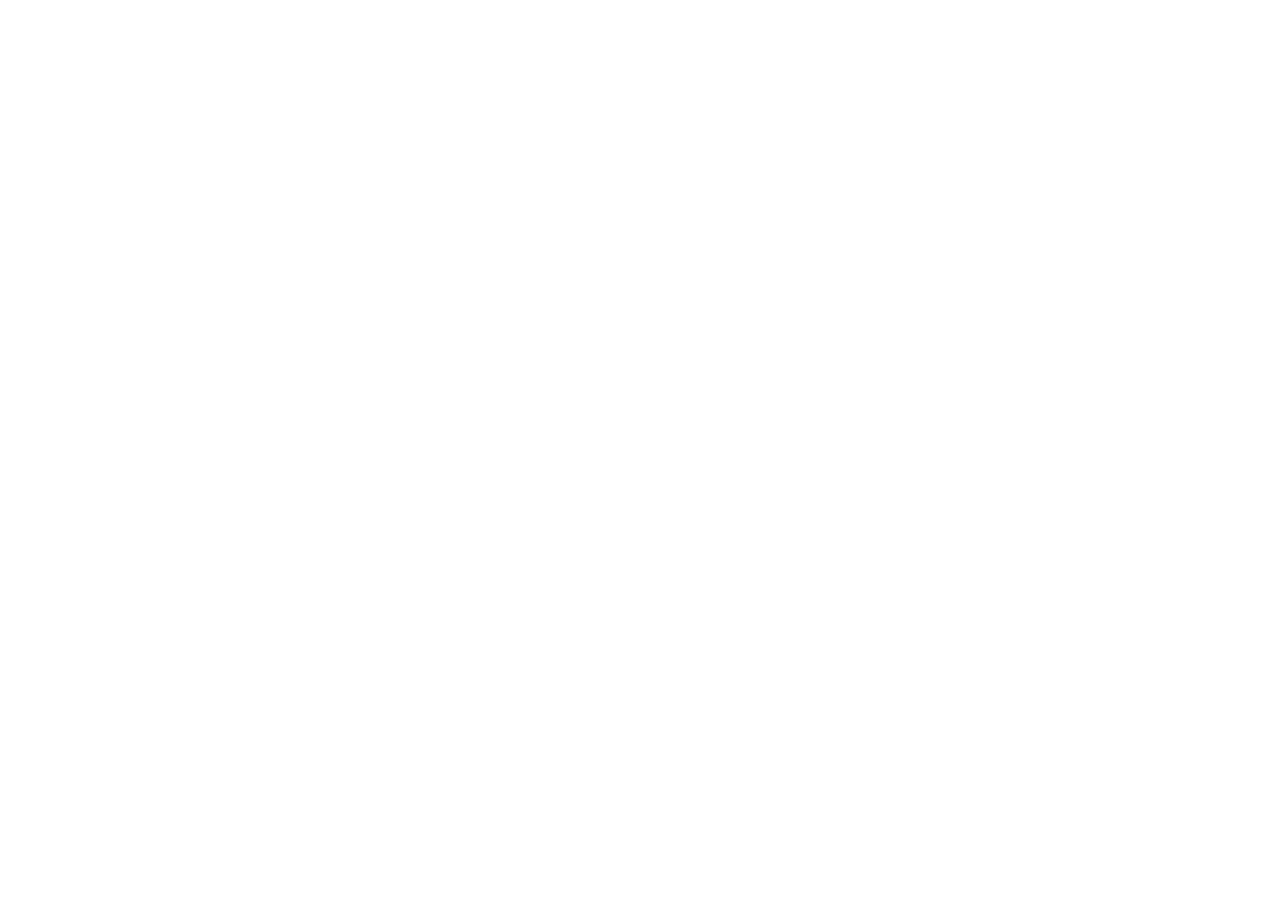
==== index.html @ bb05e60a "Redirect to http://about.me/amilarukshan page" ====
<!DOCTYPE html>
<html>
<head>
<title>Amila Rukshan's Bolg</title>
<META http-equiv="refresh" content="2;URL=http://about.me/amilarukshan">
<link rel="shortcut icon" href="Assets/Icons/AmilaRukshan.ico" >
<style type="text/css">
body
{
background-image:url("http://www.migrantyouthproject.org/wp-content/uploads/2013/05/under_construction.jpg");
background-repeat:no-repeat;
background-size:100% ;
}
</style>
</head>
<body>
<!-- Google Tag Manager -->
<noscript><iframe src="//www.googletagmanager.com/ns.html?id=GTM-TGQKTN"
height="0" width="0" style="display:none;visibility:hidden"></iframe></noscript>
<script type="text/javascript">(function(w,d,s,l,i){w[l]=w[l]||[];w[l].push({'gtm.start':
new Date().getTime(),event:'gtm.js'});var f=d.getElementsByTagName(s)[0],
j=d.createElement(s),dl=l!='dataLayer'?'&l='+l:'';j.async=true;j.src=
'//www.googletagmanager.com/gtm.js?id='+i+dl;f.parentNode.insertBefore(j,f);
})(window,document,'script','dataLayer','GTM-TGQKTN');</script>
<!-- End Google Tag Manager -->

<!--Hello World
This site is under construction-->


</body>
<script type="text/javascript"
  (function(i,s,o,g,r,a,m){i['GoogleAnalyticsObject']=r;i[r]=i[r]||function(){
  (i[r].q=i[r].q||[]).push(arguments)},i[r].l=1*new Date();a=s.createElement(o),
  m=s.getElementsByTagName(o)[0];a.async=1;a.src=g;m.parentNode.insertBefore(a,m)
  })(window,document,'script','//www.google-analytics.com/analytics.js','ga');

  ga('create', 'UA-49198252-1', 'amilarukshan.github.io');
  ga('send', 'pageview');

</script>
</html>
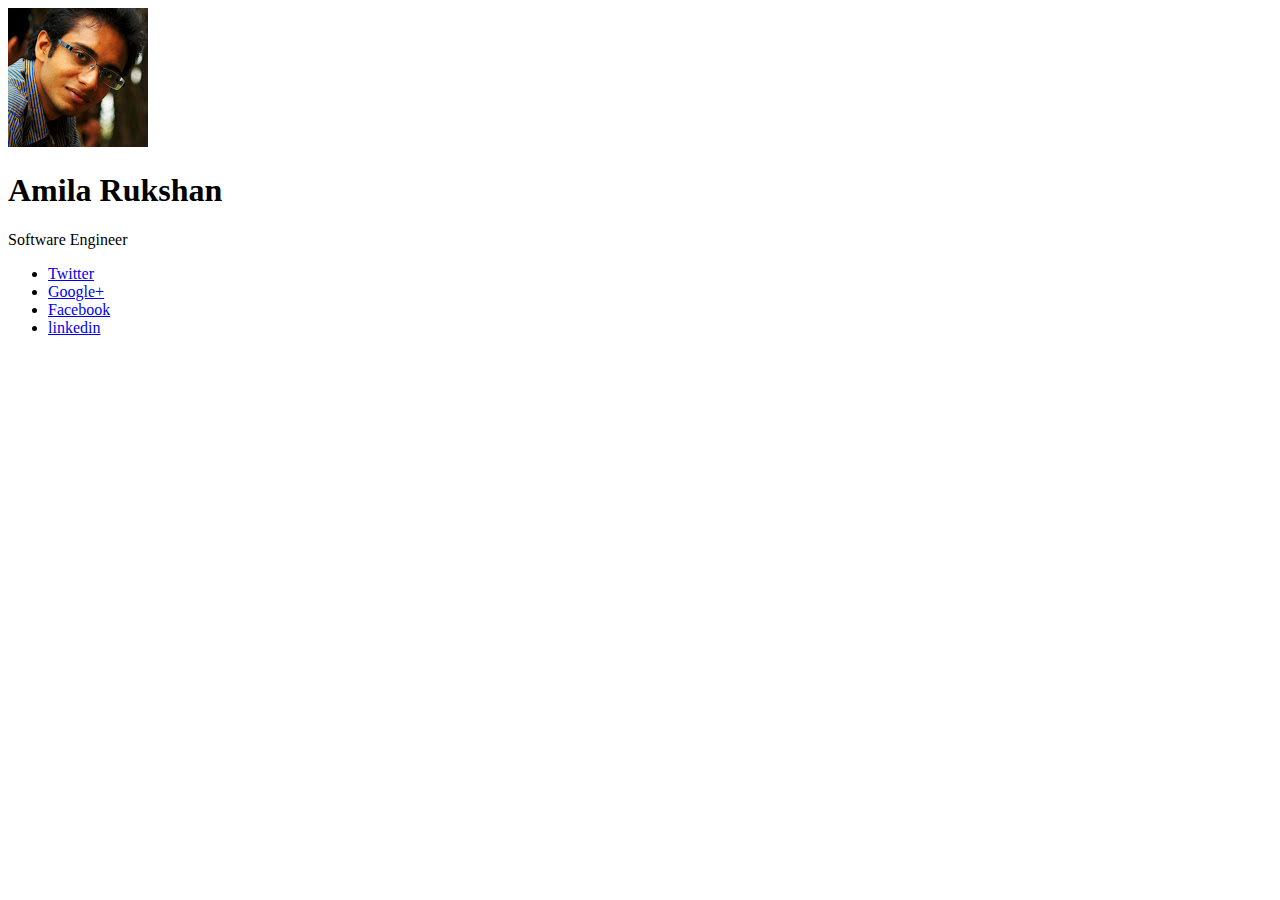
==== commit d322782f: "add new items" ====
--- a/index.html
+++ b/index.html
@@ -1,42 +1,61 @@
-<!DOCTYPE html>
+<!DOCTYPE HTML>
+<!--
+	Identity by HTML5 UP
+	html5up.net | @n33co
+	Free for personal and commercial use under the CCA 3.0 license (html5up.net/license)
+-->
 <html>
-<head>
-<title>Amila Rukshan's Bolg</title>
-<META http-equiv="refresh" content="2;URL=http://about.me/amilarukshan">
-<link rel="shortcut icon" href="Assets/Icons/AmilaRukshan.ico" >
-<style type="text/css">
-body
-{
-background-image:url("http://www.migrantyouthproject.org/wp-content/uploads/2013/05/under_construction.jpg");
-background-repeat:no-repeat;
-background-size:100% ;
-}
-</style>
-</head>
-<body>
-<!-- Google Tag Manager -->
-<noscript><iframe src="//www.googletagmanager.com/ns.html?id=GTM-TGQKTN"
-height="0" width="0" style="display:none;visibility:hidden"></iframe></noscript>
-<script type="text/javascript">(function(w,d,s,l,i){w[l]=w[l]||[];w[l].push({'gtm.start':
-new Date().getTime(),event:'gtm.js'});var f=d.getElementsByTagName(s)[0],
-j=d.createElement(s),dl=l!='dataLayer'?'&l='+l:'';j.async=true;j.src=
-'//www.googletagmanager.com/gtm.js?id='+i+dl;f.parentNode.insertBefore(j,f);
-})(window,document,'script','dataLayer','GTM-TGQKTN');</script>
-<!-- End Google Tag Manager -->
+	<head>
+		<title>Amila Rukshan Identity</title>
+		<meta charset="utf-8" />
+        <link rel="shortcut icon" href="images/icon/AmilaRukshan.ico" >
+		<meta name="viewport" content="width=device-width, initial-scale=1" />
+		<!--[if lte IE 8]><script src="assets/js/html5shiv.js"></script><![endif]-->
+		<link rel="stylesheet" href="assets/css/main.css" />
+		<!--[if lte IE 9]><link rel="stylesheet" href="assets/css/ie9.css" /><![endif]-->
+		<!--[if lte IE 8]><link rel="stylesheet" href="assets/css/ie8.css" /><![endif]-->
+		<noscript><link rel="stylesheet" href="assets/css/noscript.css" /></noscript>
+	</head>
+	<body class="is-loading">
 
-<!--Hello World
-This site is under construction-->
+		<!-- Wrapper -->
+			<div id="wrapper">
 
+				<!-- Main -->
+					<section id="main">
+						<header>
+							<span class="avatar"><img src="images/avatar.jpg" alt="" /></span>
+							<h1>Amila Rukshan</h1>
+							<p>Software Engineer</p>
+						</header>					
+						<footer>
+							<ul class="icons">
+								<li><a href="#" class="fa-twitter">Twitter</a></li>
+								<li><a href="#" class="fa-google-plus">Google+</a></li>
+								<li><a href="#" class="fa-facebook">Facebook</a></li>
+								<li><a href="#" class="fa-linkedin">linkedin</a></li>
+							</ul>
+						</footer>
+					</section>
 
-</body>
-<script type="text/javascript"
-  (function(i,s,o,g,r,a,m){i['GoogleAnalyticsObject']=r;i[r]=i[r]||function(){
-  (i[r].q=i[r].q||[]).push(arguments)},i[r].l=1*new Date();a=s.createElement(o),
-  m=s.getElementsByTagName(o)[0];a.async=1;a.src=g;m.parentNode.insertBefore(a,m)
-  })(window,document,'script','//www.google-analytics.com/analytics.js','ga');
+				<!-- Footer -->
+					<footer id="footer">
+						<!--<ul class="copyright">
+							<li>&copy; Jane Doe</li>
+							<li>Design: <a href="http://html5up.net">HTML5 UP</a></li>
+						</ul>-->
+					</footer>
 
-  ga('create', 'UA-49198252-1', 'amilarukshan.github.io');
-  ga('send', 'pageview');
+			</div>
 
-</script>
-</html>
+		<!-- Scripts -->
+			<!--[if lte IE 8]><script src="assets/js/respond.min.js"></script><![endif]-->
+			<script>
+				if ('addEventListener' in window) {
+					window.addEventListener('load', function() { document.body.className = document.body.className.replace(/\bis-loading\b/, ''); });
+					document.body.className += (navigator.userAgent.match(/(MSIE|rv:11\.0)/) ? ' is-ie' : '');
+				}
+			</script>
+
+	</body>
+</html>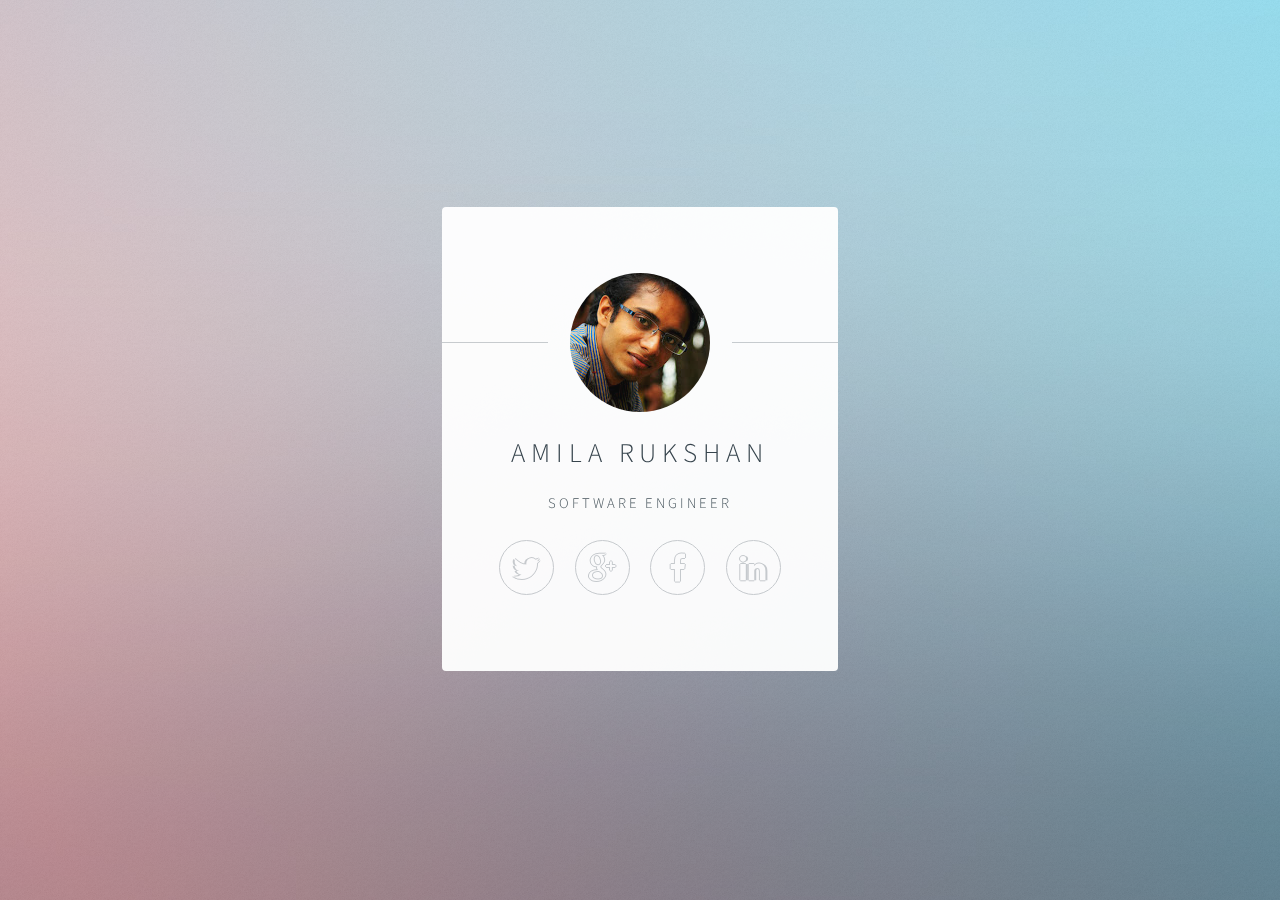
==== commit 646e2dca: "chnage path" ====
--- a/index.html
+++ b/index.html
@@ -10,11 +10,11 @@
 		<meta charset="utf-8" />
         <link rel="shortcut icon" href="images/icon/AmilaRukshan.ico" >
 		<meta name="viewport" content="width=device-width, initial-scale=1" />
-		<!--[if lte IE 8]><script src="assets/js/html5shiv.js"></script><![endif]-->
-		<link rel="stylesheet" href="assets/css/main.css" />
-		<!--[if lte IE 9]><link rel="stylesheet" href="assets/css/ie9.css" /><![endif]-->
-		<!--[if lte IE 8]><link rel="stylesheet" href="assets/css/ie8.css" /><![endif]-->
-		<noscript><link rel="stylesheet" href="assets/css/noscript.css" /></noscript>
+		<!--[if lte IE 8]><script src="Assets/js/html5shiv.js"></script><![endif]-->
+		<link rel="stylesheet" href="Assets/css/main.css" />
+		<!--[if lte IE 9]><link rel="stylesheet" href="Assets/css/ie9.css" /><![endif]-->
+		<!--[if lte IE 8]><link rel="stylesheet" href="Assets/css/ie8.css" /><![endif]-->
+		<noscript><link rel="stylesheet" href="Assets/css/noscript.css" /></noscript>
 	</head>
 	<body class="is-loading">
 
@@ -49,7 +49,7 @@
 			</div>
 
 		<!-- Scripts -->
-			<!--[if lte IE 8]><script src="assets/js/respond.min.js"></script><![endif]-->
+			<!--[if lte IE 8]><script src="Assets/js/respond.min.js"></script><![endif]-->
 			<script>
 				if ('addEventListener' in window) {
 					window.addEventListener('load', function() { document.body.className = document.body.className.replace(/\bis-loading\b/, ''); });
--- a/Assets/css/main.css
+++ b/Assets/css/main.css
@@ -0,0 +1,856 @@
+@charset "UTF-8";
+@import url(font-awesome.min.css);
+@import url("http://fonts.googleapis.com/css?family=Source+Sans+Pro:300");
+
+/*
+	Identity by HTML5 UP
+	html5up.net | @n33co
+	Free for personal and commercial use under the CCA 3.0 license (html5up.net/license)
+*/
+
+/* Reset */
+
+	html, body, div, span, applet, object, iframe, h1, h2, h3, h4, h5, h6, p, blockquote, pre, a, abbr, acronym, address, big, cite, code, del, dfn, em, img, ins, kbd, q, s, samp, small, strike, strong, sub, sup, tt, var, b, u, i, center, dl, dt, dd, ol, ul, li, fieldset, form, label, legend, table, caption, tbody, tfoot, thead, tr, th, td, article, aside, canvas, details, embed, figure, figcaption, footer, header, hgroup, menu, nav, output, ruby, section, summary, time, mark, audio, video {
+		margin: 0;
+		padding: 0;
+		border: 0;
+		font-size: 100%;
+		font: inherit;
+		vertical-align: baseline;
+	}
+
+	article, aside, details, figcaption, figure, footer, header, hgroup, menu, nav, section {
+		display: block;
+	}
+
+	body {
+		line-height: 1;
+	}
+
+	ol, ul {
+		list-style: none;
+	}
+
+	blockquote, q {
+		quotes: none;
+	}
+
+	blockquote:before, blockquote:after, q:before, q:after {
+		content: '';
+		content: none;
+	}
+
+	table {
+		border-collapse: collapse;
+		border-spacing: 0;
+	}
+
+	body {
+		-webkit-text-size-adjust: none;
+	}
+
+/* Box Model */
+
+	*, *:before, *:after {
+		-moz-box-sizing: border-box;
+		-webkit-box-sizing: border-box;
+		box-sizing: border-box;
+	}
+
+/* Basic */
+
+	@media screen and (max-width: 480px) {
+
+		html, body {
+			min-width: 320px;
+		}
+
+	}
+
+	body.is-loading *, body.is-loading *:before, body.is-loading *:after {
+		-moz-animation: none !important;
+		-webkit-animation: none !important;
+		-ms-animation: none !important;
+		animation: none !important;
+		-moz-transition: none !important;
+		-webkit-transition: none !important;
+		-ms-transition: none !important;
+		transition: none !important;
+	}
+
+	html {
+		height: 100%;
+	}
+
+	body {
+		height: 100%;
+		background-color: #ffffff;
+		background-image: url("images/overlay.png"), -moz-linear-gradient(60deg, rgba(255, 165, 150, 0.5) 5%, rgba(0, 228, 255, 0.35)), url("../../images/bg.jpg");
+		background-image: url("images/overlay.png"), -webkit-linear-gradient(60deg, rgba(255, 165, 150, 0.5) 5%, rgba(0, 228, 255, 0.35)), url("../../images/bg.jpg");
+		background-image: url("images/overlay.png"), -ms-linear-gradient(60deg, rgba(255, 165, 150, 0.5) 5%, rgba(0, 228, 255, 0.35)), url("../../images/bg.jpg");
+		background-image: url("images/overlay.png"), linear-gradient(60deg, rgba(255, 165, 150, 0.5) 5%, rgba(0, 228, 255, 0.35)), url("../../images/bg.jpg");
+		background-repeat: repeat,			no-repeat,			no-repeat;
+		background-size: 100px 100px, cover,				cover;
+		background-position: top left,		center center,		bottom center;
+		background-attachment: fixed,			fixed,				fixed;
+	}
+
+		body:after {
+			content: '';
+			display: block;
+			position: fixed;
+			top: 0;
+			left: 0;
+			width: 100%;
+			height: inherit;
+			opacity: 0;
+			z-index: 1;
+			background-color: #ffffff;
+			background-image: url("images/overlay.png"), -moz-linear-gradient(60deg, rgba(255, 165, 150, 0.5) 5%, rgba(0, 228, 255, 0.35));
+			background-image: url("images/overlay.png"), -webkit-linear-gradient(60deg, rgba(255, 165, 150, 0.5) 5%, rgba(0, 228, 255, 0.35));
+			background-image: url("images/overlay.png"), -ms-linear-gradient(60deg, rgba(255, 165, 150, 0.5) 5%, rgba(0, 228, 255, 0.35));
+			background-image: url("images/overlay.png"), linear-gradient(60deg, rgba(255, 165, 150, 0.5) 5%, rgba(0, 228, 255, 0.35));
+			background-repeat: repeat,			no-repeat;
+			background-size: 100px 100px, cover;
+			background-position: top left,		center center;
+			-moz-transition: opacity 1.75s ease-out;
+			-webkit-transition: opacity 1.75s ease-out;
+			-ms-transition: opacity 1.75s ease-out;
+			transition: opacity 1.75s ease-out;
+		}
+
+		body.is-loading:after {
+			opacity: 1;
+		}
+
+/* Type */
+
+	body, input, select, textarea {
+		color: #414f57;
+		font-family: "Source Sans Pro", Helvetica, sans-serif;
+		font-size: 14pt;
+		font-weight: 300;
+		line-height: 2;
+		letter-spacing: 0.2em;
+		text-transform: uppercase;
+	}
+
+		@media screen and (max-width: 1680px) {
+
+			body, input, select, textarea {
+				font-size: 11pt;
+			}
+
+		}
+
+		@media screen and (max-width: 480px) {
+
+			body, input, select, textarea {
+				font-size: 10pt;
+				line-height: 1.75;
+			}
+
+		}
+
+	a {
+		-moz-transition: color 0.2s ease, border-color 0.2s ease;
+		-webkit-transition: color 0.2s ease, border-color 0.2s ease;
+		-ms-transition: color 0.2s ease, border-color 0.2s ease;
+		transition: color 0.2s ease, border-color 0.2s ease;
+		color: inherit;
+		text-decoration: none;
+	}
+
+		a:before {
+			-moz-transition: color 0.2s ease, text-shadow 0.2s ease;
+			-webkit-transition: color 0.2s ease, text-shadow 0.2s ease;
+			-ms-transition: color 0.2s ease, text-shadow 0.2s ease;
+			transition: color 0.2s ease, text-shadow 0.2s ease;
+		}
+
+		a:hover {
+			color: #ff7496;
+		}
+
+	strong, b {
+		color: #313f47;
+	}
+
+	em, i {
+		font-style: italic;
+	}
+
+	p {
+		margin: 0 0 1.5em 0;
+	}
+
+	h1, h2, h3, h4, h5, h6 {
+		color: #313f47;
+		line-height: 1.5;
+		margin: 0 0 0.75em 0;
+	}
+
+		h1 a, h2 a, h3 a, h4 a, h5 a, h6 a {
+			color: inherit;
+			text-decoration: none;
+		}
+
+	h1 {
+		font-size: 1.85em;
+		letter-spacing: 0.22em;
+		margin: 0 0 0.525em 0;
+	}
+
+	h2 {
+		font-size: 1.25em;
+	}
+
+	h3 {
+		font-size: 1em;
+	}
+
+	h4 {
+		font-size: 1em;
+	}
+
+	h5 {
+		font-size: 1em;
+	}
+
+	h6 {
+		font-size: 1em;
+	}
+
+	@media screen and (max-width: 480px) {
+
+		h1 {
+			font-size: 1.65em;
+		}
+
+	}
+
+	sub {
+		font-size: 0.8em;
+		position: relative;
+		top: 0.5em;
+	}
+
+	sup {
+		font-size: 0.8em;
+		position: relative;
+		top: -0.5em;
+	}
+
+	hr {
+		border: 0;
+		border-bottom: solid 1px #c8cccf;
+		margin: 3em 0;
+	}
+
+/* Form */
+
+	form {
+		margin: 0 0 1.5em 0;
+	}
+
+		form > .field {
+			margin: 0 0 1.5em 0;
+		}
+
+			form > .field > :last-child {
+				margin-bottom: 0;
+			}
+
+	label {
+		color: #313f47;
+		display: block;
+		font-size: 0.9em;
+		margin: 0 0 0.75em 0;
+	}
+
+	input[type="text"],
+	input[type="password"],
+	input[type="email"],
+	input[type="tel"],
+	select,
+	textarea {
+		-moz-appearance: none;
+		-webkit-appearance: none;
+		-ms-appearance: none;
+		appearance: none;
+		border-radius: 4px;
+		border: solid 1px #c8cccf;
+		color: inherit;
+		display: block;
+		outline: 0;
+		padding: 0 1em;
+		text-decoration: none;
+		width: 100%;
+	}
+
+		input[type="text"]:invalid,
+		input[type="password"]:invalid,
+		input[type="email"]:invalid,
+		input[type="tel"]:invalid,
+		select:invalid,
+		textarea:invalid {
+			box-shadow: none;
+		}
+
+		input[type="text"]:focus,
+		input[type="password"]:focus,
+		input[type="email"]:focus,
+		input[type="tel"]:focus,
+		select:focus,
+		textarea:focus {
+			border-color: #ff7496;
+		}
+
+	.select-wrapper {
+		text-decoration: none;
+		display: block;
+		position: relative;
+	}
+
+		.select-wrapper:before {
+			content: "";
+			-moz-osx-font-smoothing: grayscale;
+			-webkit-font-smoothing: antialiased;
+			font-family: FontAwesome;
+			font-style: normal;
+			font-weight: normal;
+			text-transform: none !important;
+		}
+
+		.select-wrapper:before {
+			color: #c8cccf;
+			display: block;
+			height: 2.75em;
+			line-height: 2.75em;
+			pointer-events: none;
+			position: absolute;
+			right: 0;
+			text-align: center;
+			top: 0;
+			width: 2.75em;
+		}
+
+		.select-wrapper select::-ms-expand {
+			display: none;
+		}
+
+	input[type="text"],
+	input[type="password"],
+	input[type="email"],
+	select {
+		height: 2.75em;
+	}
+
+	textarea {
+		padding: 0.75em 1em;
+	}
+
+	input[type="checkbox"],
+	input[type="radio"] {
+		-moz-appearance: none;
+		-webkit-appearance: none;
+		-ms-appearance: none;
+		appearance: none;
+		display: block;
+		float: left;
+		margin-right: -2em;
+		opacity: 0;
+		width: 1em;
+		z-index: -1;
+	}
+
+		input[type="checkbox"] + label,
+		input[type="radio"] + label {
+			text-decoration: none;
+			color: #414f57;
+			cursor: pointer;
+			display: inline-block;
+			font-size: 1em;
+			font-weight: 300;
+			padding-left: 2.4em;
+			padding-right: 0.75em;
+			position: relative;
+		}
+
+			input[type="checkbox"] + label:before,
+			input[type="radio"] + label:before {
+				-moz-osx-font-smoothing: grayscale;
+				-webkit-font-smoothing: antialiased;
+				font-family: FontAwesome;
+				font-style: normal;
+				font-weight: normal;
+				text-transform: none !important;
+			}
+
+			input[type="checkbox"] + label:before,
+			input[type="radio"] + label:before {
+				border-radius: 4px;
+				border: solid 1px #c8cccf;
+				content: '';
+				display: inline-block;
+				height: 1.65em;
+				left: 0;
+				line-height: 1.58125em;
+				position: absolute;
+				text-align: center;
+				top: 0.15em;
+				width: 1.65em;
+			}
+
+		input[type="checkbox"]:checked + label:before,
+		input[type="radio"]:checked + label:before {
+			color: #ff7496;
+			content: '\f00c';
+		}
+
+		input[type="checkbox"]:focus + label:before,
+		input[type="radio"]:focus + label:before {
+			border-color: #ff7496;
+		}
+
+	input[type="checkbox"] + label:before {
+		border-radius: 4px;
+	}
+
+	input[type="radio"] + label:before {
+		border-radius: 100%;
+	}
+
+	::-webkit-input-placeholder {
+		color: #616f77 !important;
+		opacity: 1.0;
+	}
+
+	:-moz-placeholder {
+		color: #616f77 !important;
+		opacity: 1.0;
+	}
+
+	::-moz-placeholder {
+		color: #616f77 !important;
+		opacity: 1.0;
+	}
+
+	:-ms-input-placeholder {
+		color: #616f77 !important;
+		opacity: 1.0;
+	}
+
+	.formerize-placeholder {
+		color: #616f77 !important;
+		opacity: 1.0;
+	}
+
+/* Icon */
+
+	.icon {
+		text-decoration: none;
+		position: relative;
+		border-bottom: none;
+	}
+
+		.icon:before {
+			-moz-osx-font-smoothing: grayscale;
+			-webkit-font-smoothing: antialiased;
+			font-family: FontAwesome;
+			font-style: normal;
+			font-weight: normal;
+			text-transform: none !important;
+		}
+
+		.icon > .label {
+			display: none;
+		}
+
+/* List */
+
+	ol {
+		list-style: decimal;
+		margin: 0 0 1.5em 0;
+		padding-left: 1.25em;
+	}
+
+		ol li {
+			padding-left: 0.25em;
+		}
+
+	ul {
+		list-style: disc;
+		margin: 0 0 1.5em 0;
+		padding-left: 1em;
+	}
+
+		ul li {
+			padding-left: 0.5em;
+		}
+
+		ul.alt {
+			list-style: none;
+			padding-left: 0;
+		}
+
+			ul.alt li {
+				border-top: solid 1px #c8cccf;
+				padding: 0.5em 0;
+			}
+
+				ul.alt li:first-child {
+					border-top: 0;
+					padding-top: 0;
+				}
+
+		ul.icons {
+			cursor: default;
+			list-style: none;
+			padding-left: 0;
+			margin-top: -0.675em;
+		}
+
+			ul.icons li {
+				display: inline-block;
+				padding: 0.675em 0.5em;
+			}
+
+				ul.icons li a {
+					text-decoration: none;
+					position: relative;
+					display: block;
+					width: 3.75em;
+					height: 3.75em;
+					border-radius: 100%;
+					border: solid 1px #c8cccf;
+					line-height: 3.75em;
+					overflow: hidden;
+					text-align: center;
+					text-indent: 3.75em;
+					white-space: nowrap;
+				}
+
+					ul.icons li a:before {
+						-moz-osx-font-smoothing: grayscale;
+						-webkit-font-smoothing: antialiased;
+						font-family: FontAwesome;
+						font-style: normal;
+						font-weight: normal;
+						text-transform: none !important;
+					}
+
+					ul.icons li a:before {
+						color: #ffffff;
+						text-shadow: 1.25px 0px 0px #c8cccf, -1.25px 0px 0px #c8cccf, 0px 1.25px 0px #c8cccf, 0px -1.25px 0px #c8cccf;
+					}
+
+					ul.icons li a:hover:before {
+						text-shadow: 1.25px 0px 0px #ff7496, -1.25px 0px 0px #ff7496, 0px 1.25px 0px #ff7496, 0px -1.25px 0px #ff7496;
+					}
+
+					ul.icons li a:before {
+						position: absolute;
+						top: 0;
+						left: 0;
+						width: inherit;
+						height: inherit;
+						font-size: 1.85rem;
+						line-height: inherit;
+						text-align: center;
+						text-indent: 0;
+					}
+
+					ul.icons li a:hover {
+						border-color: #ff7496;
+					}
+
+			@media screen and (max-width: 480px) {
+
+				ul.icons li a:before {
+					font-size: 1.5rem;
+				}
+
+			}
+
+		ul.actions {
+			cursor: default;
+			list-style: none;
+			padding-left: 0;
+		}
+
+			ul.actions li {
+				display: inline-block;
+				padding: 0 0.75em 0 0;
+				vertical-align: middle;
+			}
+
+				ul.actions li:last-child {
+					padding-right: 0;
+				}
+
+	dl {
+		margin: 0 0 1.5em 0;
+	}
+
+		dl dt {
+			display: block;
+			margin: 0 0 0.75em 0;
+		}
+
+		dl dd {
+			margin-left: 1.5em;
+		}
+
+/* Button */
+
+	input[type="submit"],
+	input[type="reset"],
+	input[type="button"],
+	button,
+	.button {
+		-moz-appearance: none;
+		-webkit-appearance: none;
+		-ms-appearance: none;
+		appearance: none;
+		-moz-transition: background-color 0.2s ease-in-out, border-color 0.2s ease-in-out, color 0.2s ease-in-out;
+		-webkit-transition: background-color 0.2s ease-in-out, border-color 0.2s ease-in-out, color 0.2s ease-in-out;
+		-ms-transition: background-color 0.2s ease-in-out, border-color 0.2s ease-in-out, color 0.2s ease-in-out;
+		transition: background-color 0.2s ease-in-out, border-color 0.2s ease-in-out, color 0.2s ease-in-out;
+		display: inline-block;
+		height: 2.75em;
+		line-height: 2.75em;
+		padding: 0 1.5em;
+		background-color: transparent;
+		border-radius: 4px;
+		border: solid 1px #c8cccf;
+		color: #414f57 !important;
+		cursor: pointer;
+		text-align: center;
+		text-decoration: none;
+		white-space: nowrap;
+	}
+
+		input[type="submit"]:hover,
+		input[type="reset"]:hover,
+		input[type="button"]:hover,
+		button:hover,
+		.button:hover {
+			border-color: #ff7496;
+			color: #ff7496 !important;
+		}
+
+		input[type="submit"].icon,
+		input[type="reset"].icon,
+		input[type="button"].icon,
+		button.icon,
+		.button.icon {
+			padding-left: 1.35em;
+		}
+
+			input[type="submit"].icon:before,
+			input[type="reset"].icon:before,
+			input[type="button"].icon:before,
+			button.icon:before,
+			.button.icon:before {
+				margin-right: 0.5em;
+			}
+
+		input[type="submit"].fit,
+		input[type="reset"].fit,
+		input[type="button"].fit,
+		button.fit,
+		.button.fit {
+			display: block;
+			width: 100%;
+			margin: 0 0 0.75em 0;
+		}
+
+		input[type="submit"].small,
+		input[type="reset"].small,
+		input[type="button"].small,
+		button.small,
+		.button.small {
+			font-size: 0.8em;
+		}
+
+		input[type="submit"].big,
+		input[type="reset"].big,
+		input[type="button"].big,
+		button.big,
+		.button.big {
+			font-size: 1.35em;
+		}
+
+		input[type="submit"].disabled, input[type="submit"]:disabled,
+		input[type="reset"].disabled,
+		input[type="reset"]:disabled,
+		input[type="button"].disabled,
+		input[type="button"]:disabled,
+		button.disabled,
+		button:disabled,
+		.button.disabled,
+		.button:disabled {
+			-moz-pointer-events: none;
+			-webkit-pointer-events: none;
+			-ms-pointer-events: none;
+			pointer-events: none;
+			opacity: 0.5;
+		}
+
+/* Main */
+
+	#main {
+		position: relative;
+		max-width: 100%;
+		min-width: 27em;
+		padding: 4.5em 3em 3em 3em ;
+		background: #ffffff;
+		border-radius: 4px;
+		cursor: default;
+		opacity: 0.95;
+		text-align: center;
+		-moz-transform-origin: 50% 50%;
+		-webkit-transform-origin: 50% 50%;
+		-ms-transform-origin: 50% 50%;
+		transform-origin: 50% 50%;
+		-moz-transform: rotateX(0deg);
+		-webkit-transform: rotateX(0deg);
+		-ms-transform: rotateX(0deg);
+		transform: rotateX(0deg);
+		-moz-transition: opacity 1s ease, -moz-transform 1s ease;
+		-webkit-transition: opacity 1s ease, -webkit-transform 1s ease;
+		-ms-transition: opacity 1s ease, -ms-transform 1s ease;
+		transition: opacity 1s ease, transform 1s ease;
+	}
+
+		#main .avatar {
+			position: relative;
+			display: block;
+			margin-bottom: 1.5em;
+		}
+
+			#main .avatar img {
+				display: block;
+				margin: 0 auto;
+				border-radius: 100%;
+				box-shadow: 0 0 0 1.5em #ffffff;
+			}
+
+			#main .avatar:before {
+				content: '';
+				display: block;
+				position: absolute;
+				top: 50%;
+				left: -3em;
+				width: calc(100% + 6em);
+				height: 1px;
+				z-index: -1;
+				background: #c8cccf;
+			}
+
+		@media screen and (max-width: 480px) {
+
+			#main {
+				min-width: 0;
+				width: 100%;
+				padding: 4em 2em 2.5em 2em ;
+			}
+
+				#main .avatar:before {
+					left: -2em;
+					width: calc(100% + 4em);
+				}
+
+		}
+
+		body.is-loading #main {
+			opacity: 0;
+			-moz-transform: rotateX(15deg);
+			-webkit-transform: rotateX(15deg);
+			-ms-transform: rotateX(15deg);
+			transform: rotateX(15deg);
+		}
+
+/* Footer */
+
+	#footer {
+		-moz-align-self: -moz-flex-end;
+		-webkit-align-self: -webkit-flex-end;
+		-ms-align-self: -ms-flex-end;
+		align-self: flex-end;
+		width: 100%;
+		padding: 1.5em 0 0 0;
+		color: rgba(255, 255, 255, 0.75);
+		cursor: default;
+		text-align: center;
+	}
+
+		#footer .copyright {
+			margin: 0;
+			padding: 0;
+			font-size: 0.9em;
+			list-style: none;
+		}
+
+			#footer .copyright li {
+				display: inline-block;
+				margin: 0 0 0 0.45em;
+				padding: 0 0 0 0.85em;
+				border-left: solid 1px rgba(255, 255, 255, 0.5);
+				line-height: 1;
+			}
+
+				#footer .copyright li:first-child {
+					border-left: 0;
+				}
+
+/* Wrapper */
+
+	#wrapper {
+		display: -moz-flex;
+		display: -webkit-flex;
+		display: -ms-flex;
+		display: flex;
+		-moz-align-items: center;
+		-webkit-align-items: center;
+		-ms-align-items: center;
+		align-items: center;
+		-moz-justify-content: space-between;
+		-webkit-justify-content: space-between;
+		-ms-justify-content: space-between;
+		justify-content: space-between;
+		-moz-flex-direction: column;
+		-webkit-flex-direction: column;
+		-ms-flex-direction: column;
+		flex-direction: column;
+		-moz-perspective: 1000px;
+		-webkit-perspective: 1000px;
+		-ms-perspective: 1000px;
+		perspective: 1000px;
+		position: relative;
+		min-height: 100%;
+		padding: 1.5em;
+		z-index: 2;
+	}
+
+		#wrapper > * {
+			z-index: 1;
+		}
+
+		#wrapper:before {
+			content: '';
+			display: block;
+		}
+
+		@media screen and (max-width: 360px) {
+
+			#wrapper {
+				padding: 0.75em;
+			}
+
+		}
+
+		body.is-ie #wrapper {
+			height: 100%;
+		}--- a/Assets/css/ie9.css
+++ b/Assets/css/ie9.css
@@ -0,0 +1,41 @@
+/*
+	Identity by HTML5 UP
+	html5up.net | @n33co
+	Free for personal and commercial use under the CCA 3.0 license (html5up.net/license)
+*/
+
+/* Basic */
+
+	body {
+		background-image: url("../../images/bg.jpg");
+		background-repeat: no-repeat;
+		background-size: cover;
+		background-position: bottom center;
+		background-attachment: fixed;
+	}
+
+		body:after {
+			display: none;
+		}
+
+/* List */
+
+	ul.icons li a:before {
+		color: #c8cccf;
+	}
+
+	ul.icons li a:hover:before {
+		color: #ff7496;
+	}
+
+/* Wrapper */
+
+	#wrapper {
+		text-align: center;
+	}
+
+/* Main */
+
+	#main {
+		display: inline-block;
+	}--- a/Assets/css/ie8.css
+++ b/Assets/css/ie8.css
@@ -0,0 +1,36 @@
+/*
+	Identity by HTML5 UP
+	html5up.net | @n33co
+	Free for personal and commercial use under the CCA 3.0 license (html5up.net/license)
+*/
+
+/* List */
+
+	ul.icons li a {
+		-ms-behavior: url("assets/js/PIE.htc");
+	}
+
+		ul.icons li a:before {
+			text-align: center;
+			font-size: 26px;
+		}
+
+/* Main */
+
+	#main {
+		-ms-behavior: url("assets/js/PIE.htc");
+	}
+
+		#main .avatar img {
+			-ms-behavior: url("assets/js/PIE.htc");
+		}
+
+/* Footer */
+
+	#footer {
+		color: #fff;
+	}
+
+		#footer .copyright li {
+			border-left: solid 1px #fff;
+		}--- a/Assets/css/noscript.css
+++ b/Assets/css/noscript.css
@@ -0,0 +1,21 @@
+/*
+	Identity by HTML5 UP
+	html5up.net | @n33co
+	Free for personal and commercial use under the CCA 3.0 license (html5up.net/license)
+*/
+
+/* Basic */
+
+	body:after {
+		display: none;
+	}
+
+/* Main */
+
+	#main {
+		-moz-transform: none !important;
+		-webkit-transform: none !important;
+		-ms-transform: none !important;
+		transform: none !important;
+		opacity: 1 !important;
+	}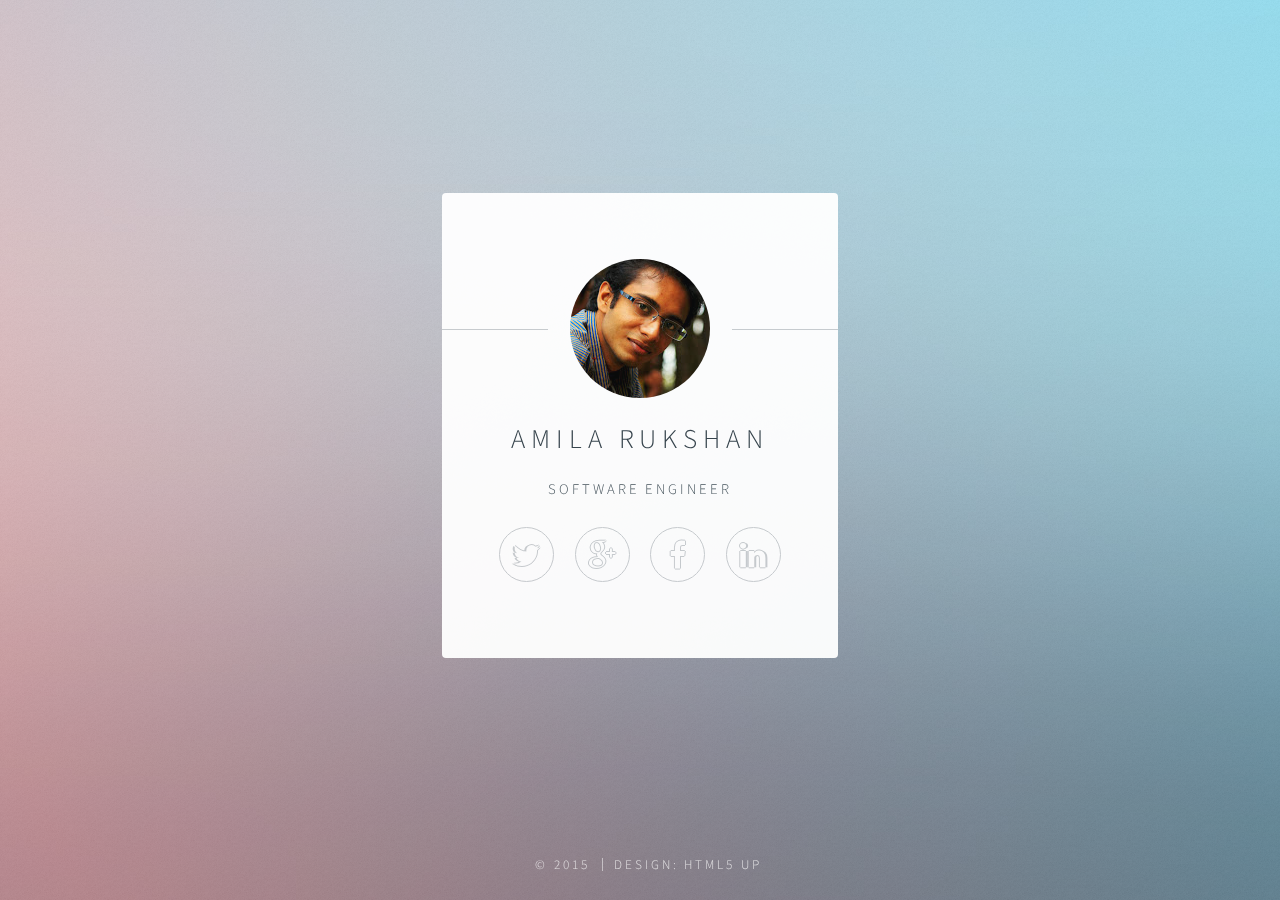
==== commit 70deb098: "add css colours" ====
--- a/index.html
+++ b/index.html
@@ -30,20 +30,20 @@
 						</header>					
 						<footer>
 							<ul class="icons">
-								<li><a href="#" class="fa-twitter">Twitter</a></li>
-								<li><a href="#" class="fa-google-plus">Google+</a></li>
-								<li><a href="#" class="fa-facebook">Facebook</a></li>
-								<li><a href="#" class="fa-linkedin">linkedin</a></li>
+								<li><a href="https://twitter.com/AmilaRukshan11" class="fa-twitter">Twitter</a></li>
+								<li><a href="https://plus.google.com/u/0/+AmilaRukshan" class="fa-google-plus">Google+</a></li>
+								<li><a href="https://www.facebook.com/D.V.AmilaRukshan" class="fa-facebook">Facebook</a></li>
+								<li><a href="http://lk.linkedin.com/pub/amila-rukshan/64/23b/637" class="fa-linkedin">linkedin</a></li>
 							</ul>
 						</footer>
 					</section>
 
 				<!-- Footer -->
 					<footer id="footer">
-						<!--<ul class="copyright">
-							<li>&copy; Jane Doe</li>
+						<ul class="copyright">
+							<li>&copy; 2015</li>
 							<li>Design: <a href="http://html5up.net">HTML5 UP</a></li>
-						</ul>-->
+						</ul>
 					</footer>
 
 			</div>
--- a/Assets/css/main.css
+++ b/Assets/css/main.css
@@ -547,6 +547,18 @@
 
 					ul.icons li a:hover:before {
 						text-shadow: 1.25px 0px 0px #ff7496, -1.25px 0px 0px #ff7496, 0px 1.25px 0px #ff7496, 0px -1.25px 0px #ff7496;
+					}
+                    
+                    ul.icons li a.fa-twitter:hover:before {
+						text-shadow: 1.25px 0px 0px #4099FF, -1.25px 0px 0px #4099FF, 0px 1.25px 0px #4099FF, 0px -1.25px 0px #4099FF;
+					}
+                    
+                      ul.icons li a.fa-facebook:hover:before {
+						text-shadow: 1.25px 0px 0px #6D8BC9, -1.25px 0px 0px #6D8BC9, 0px 1.25px 0px #6D8BC9, 0px -1.25px 0px #6D8BC9;
+					}
+                    
+                    ul.icons li a.fa-google-plus:hover:before {
+						text-shadow: 1.25px 0px 0px #DD4B39, -1.25px 0px 0px #DD4B39, 0px 1.25px 0px #DD4B39, 0px -1.25px 0px #DD4B39;
 					}
 
 					ul.icons li a:before {
--- a/Assets/css/ie9.css
+++ b/Assets/css/ie9.css
@@ -24,7 +24,7 @@
 		color: #c8cccf;
 	}
 
-	ul.icons li a:hover:before {
+    ul.icons li a :hover:before {
 		color: #ff7496;
 	}
 
